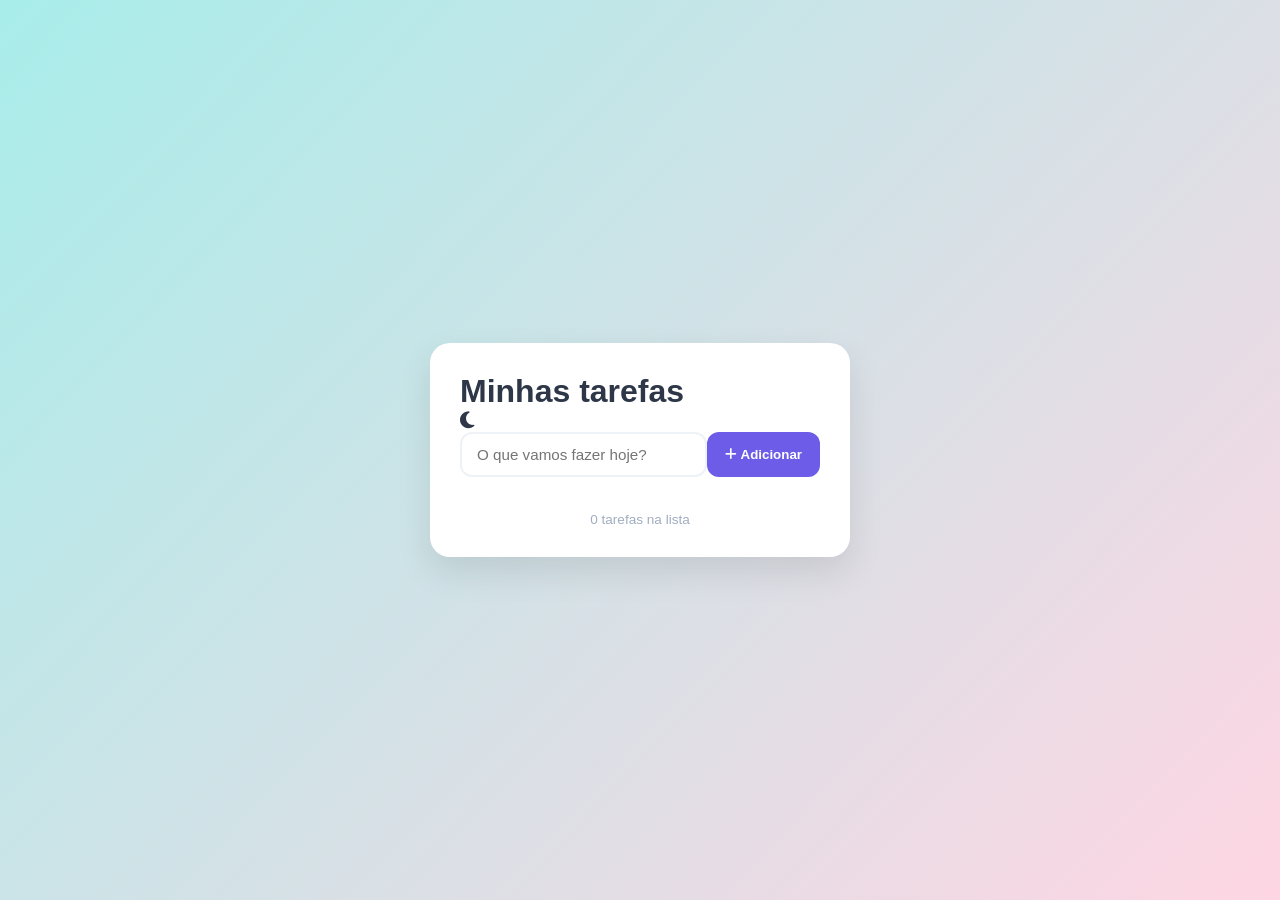
==== index.html @ 9d619271 "alterações css v1" ====
<!DOCTYPE html>
<html lang="pt-br">
<head>
    <meta charset="UTF-8">
    <meta name="viewport" content="width=device-width, initial-scale=1.0">
    <title>Meu painel de tarefas</title>
    <link rel="stylesheet" href="style.css">
    <link rel="stylesheet" href="https://cdnjs.cloudflare.com/ajax/libs/font-awesome/6.4.0/css/all.min.css">
</head>
<body>
    
    <div class="cartao-aplicacao">
        <header class="cabecario-aplicacao">
            <h1>Minhas tarefas</h1>
            <button class="botao-icone" id="botao-alternar-tema">
                <i class="fa-solid fa-moon"></i>
            </button>
        </header>
        <div class="caixa-entrada">
            <input type="text"  id="campo-tarefas" placeholder="O que vamos fazer hoje?">
            <button class="botao-principal" >
                <i class="fa-solid fa-plus"></i> Adicionar
            </button>
        </div>
        <ul class="lista-tarefas" id="lista-tarefas">
            <!-- Ás tarefas serão inseridas dinamicamente pelo Js -->
        </ul>
        <footer class="rodape-aplicacao">
            <span id="contador-tarefas">0 tarefas na lista</span>
        </footer>
    </div>
    <script src="script.js"></script>
    
</body>
</html>
---- style.css ----
/* Variáveis CSS - facilitar o uso de temas para formatação */
:root{
    --gradiente-fundo:linear-gradient(134deg, #a8edea 0%, #fed6e3 100%);
    --fundo-cartao: #fff;
    --cor-texto: #2d3748;
    --cor-primaria: #6c5ce7;
    --cor-primaria-destaque: #5b4bc4;
    --cor-borda: #edf2f7;
    --cor-perigo: #ff7675;
    --cor-concluido: #a0aec0;
}

/* Modo escuro (ativado via classe no body) */
body.modo-escuro{
    --gradiente-fundo: linear-gradient(135deg, #2d3748 0%, #1a202c 100%);
    --fundo-cartao: #1a202c;
    --cor-texto: #f7fafc;
    --cor-borda: #4a5568;
}

*{
    box-sizing: border-box;
    margin: 0;
    padding: 0;
    font-family: 'Segoe UI', Tahoma, Geneva, Verdana, sans-serif;
    transition: background 0.3s, color 0.3;
}

body{
    background: var(--gradiente-fundo);
    min-height: 100vh;
    display: flex;
    justify-content: center;
    align-items: center;
    padding: 20px;
}

.cartao-aplicacao{
    background: var(--fundo-cartao);
    color: var(--cor-texto);
    width: 100%;
    max-width: 420px;
    border-radius: 20px;
    padding: 30px;
    box-shadow: 0 15px 35px rgba(0,0,0,0.1);
}

.cabecalho-aplicacao{
    display: flex;
    justify-content: space-between;
    align-items: center;
    margin-bottom: 25px;
}

.cabecalho-aplicacao h1{
    font-size: 1.5rem;
    font-weight: 700;
}

.botao-icone{
    background: transparent;
    border: none;
    font-size: 1.2rem;
    color: var(--cor-texto);
    cursor: pointer;
}

.caixa-entrada{
    display: flex;
    gap: 10x;
    margin-bottom: 20px;
}

input[type="text"]{
    flex: 1;
    padding: 12px 15px;
    border: 2px solid var(--cor-borda);
    border-radius: 12px;
    outline: none;
    font-size: 0.95rem;
    background: transparent;
    color: var(--cor-texto);
}

input[type="text"]:focus{
    border-color: var(--cor-primaria);
}

.botao-principal{
    background: var(--cor-primaria);
    color: white;
    border: none;
    padding: 12px 18px;
    border-radius: 12px;
    font-weight: 600;
    cursor: pointer;
    transition: transform 0.1s, background 0.2s;
}

.botao-principal:hover{
    background: var(--cor-primaria-destaque);
    transform: translateY(-2px);
}

.lista-tarefas{
    list-style: none;
    max-height: 280px;
    overflow-y: auto;
}

.item-tarefa{
    display: flex;
    align-items: center;
    justify-content: space-between;
    padding: 12px;
    background: var(--cor-borda);
    border-radius: 10px;
    margin-bottom: 10px;
    animation: aparecer 0.3s ease;
}

.item-tarefa.concluido span{
    text-decoration: line-through;
    color: var(--cor-concluido);

}

.acoes-tarefa{
    display: flex;
    gap: 8px;
}

.botao-acao{
    background: none;
    border: none;
    cursor: pointer;
    font-size: 1rem;
    color: var(--cor-texto);
}

.botao-acao.excluir:hover{
    color: var(--cor-perigo);
}

.rodape-aplicacao{
    margin-top: 15px;
    font-size: 0.85rem;
    color: var(--cor-concluido);
    text-align: center;
}

@keyframes aparecer{
    from{
        opacity: 0; transform: translateY(10px)
    }
    to{
        opacity: 1; transform: translateY(0);
    }
}
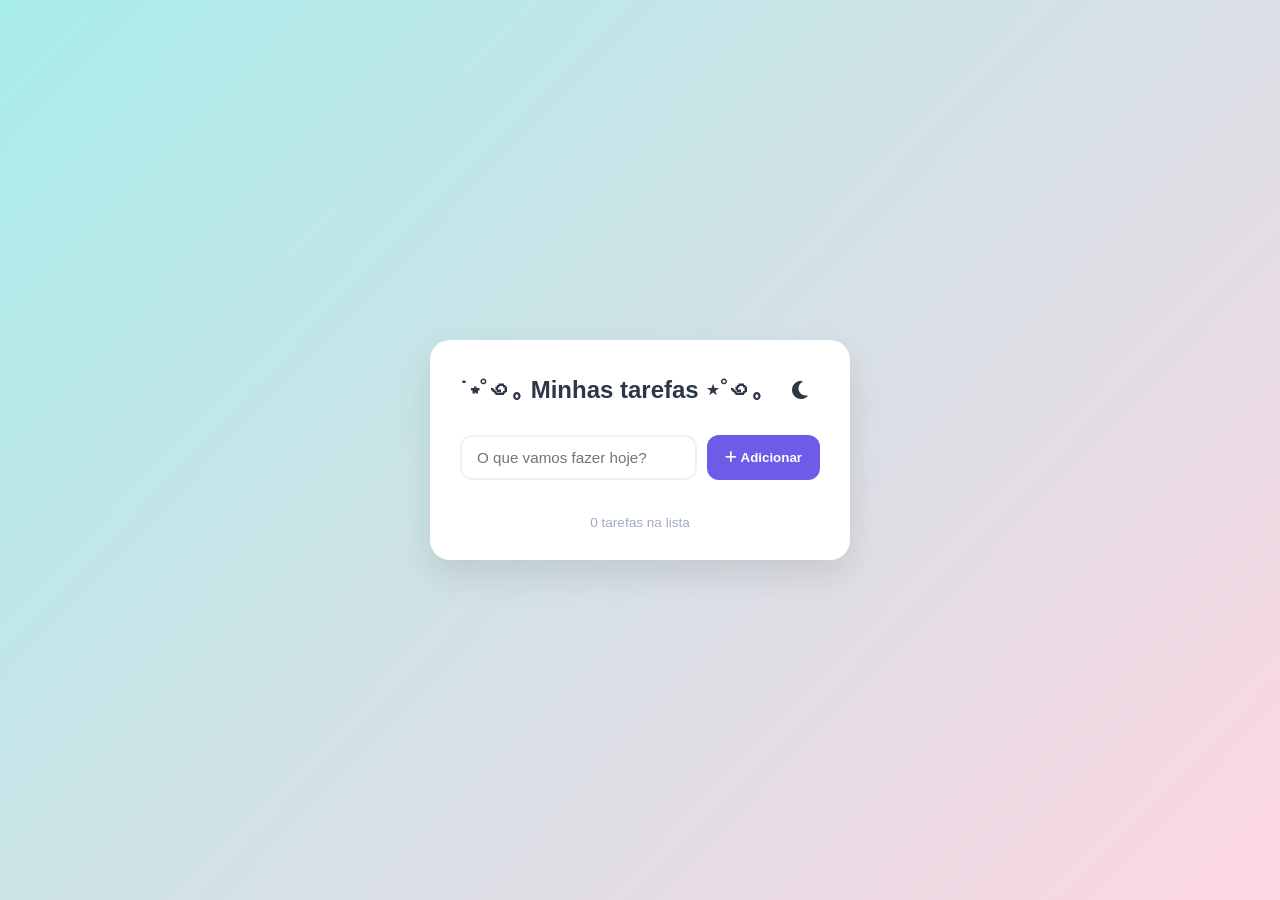
==== commit 17f652f6: "js atualizado-gabriela" ====
--- a/index.html
+++ b/index.html
@@ -3,7 +3,7 @@
 <head>
     <meta charset="UTF-8">
     <meta name="viewport" content="width=device-width, initial-scale=1.0">
-    <title>Meu painel de tarefas</title>
+    <title>Meu painel de tarefas </title>
     <link rel="stylesheet" href="style.css">
     <link rel="stylesheet" href="https://cdnjs.cloudflare.com/ajax/libs/font-awesome/6.4.0/css/all.min.css">
 </head>
@@ -11,7 +11,7 @@
     
     <div class="cartao-aplicacao">
         <header class="cabecario-aplicacao">
-            <h1>Minhas tarefas</h1>
+            <h1>  ˙⋆˚꩜｡ Minhas tarefas  ⋆˚꩜｡</h1>
             <button class="botao-icone" id="botao-alternar-tema">
                 <i class="fa-solid fa-moon"></i>
             </button>
--- a/style.css
+++ b/style.css
@@ -1,6 +1,5 @@
-/* Variáveis CSS - facilitar o uso de temas para formatação */
-:root{
-    --gradiente-fundo:linear-gradient(134deg, #a8edea 0%, #fed6e3 100%);
+:root {
+    --gradiente-fundo: linear-gradient(134deg, #a8edea 0%, #fed6e3 100%);
     --fundo-cartao: #fff;
     --cor-texto: #2d3748;
     --cor-primaria: #6c5ce7;
@@ -10,23 +9,23 @@
     --cor-concluido: #a0aec0;
 }
 
-/* Modo escuro (ativado via classe no body) */
-body.modo-escuro{
-    --gradiente-fundo: linear-gradient(135deg, #2d3748 0%, #1a202c 100%);
-    --fundo-cartao: #1a202c;
+    body.modo-escuro {
+    --gradiente-fundo: linear-gradient(135deg, #001f3f 0%, #000000 100%);
+    --fundo-cartao: #0b1220;
     --cor-texto: #f7fafc;
-    --cor-borda: #4a5568;
+    --cor-borda: #26364d;
 }
 
-*{
+
+* {
     box-sizing: border-box;
     margin: 0;
     padding: 0;
     font-family: 'Segoe UI', Tahoma, Geneva, Verdana, sans-serif;
-    transition: background 0.3s, color 0.3;
+    transition: background 0.3s, color 0.3s;
 }
 
-body{
+body {
     background: var(--gradiente-fundo);
     min-height: 100vh;
     display: flex;
@@ -35,43 +34,54 @@
     padding: 20px;
 }
 
-.cartao-aplicacao{
+.cartao-aplicacao {
     background: var(--fundo-cartao);
     color: var(--cor-texto);
     width: 100%;
     max-width: 420px;
     border-radius: 20px;
     padding: 30px;
-    box-shadow: 0 15px 35px rgba(0,0,0,0.1);
+    box-shadow: 0 15px 35px rgba(0, 0, 0, 0.1);
 }
 
-.cabecalho-aplicacao{
+.cabecario-aplicacao {
     display: flex;
     justify-content: space-between;
     align-items: center;
     margin-bottom: 25px;
 }
 
-.cabecalho-aplicacao h1{
+.cabecario-aplicacao h1 {
     font-size: 1.5rem;
     font-weight: 700;
 }
 
-.botao-icone{
+.botao-icone {
     background: transparent;
     border: none;
-    font-size: 1.2rem;
+    font-size: 1.3rem;
     color: var(--cor-texto);
     cursor: pointer;
+    width: 40px;
+    height: 40px;
+    border-radius: 50%;
+    display: flex;
+    align-items: center;
+    justify-content: center;
 }
 
-.caixa-entrada{
+.botao-icone:hover {
+    background: var(--cor-borda);
+    color: var(--cor-primaria);
+}
+
+.caixa-entrada {
     display: flex;
-    gap: 10x;
+    gap: 10px;
     margin-bottom: 20px;
 }
 
-input[type="text"]{
+input[type="text"] {
     flex: 1;
     padding: 12px 15px;
     border: 2px solid var(--cor-borda);
@@ -82,11 +92,11 @@
     color: var(--cor-texto);
 }
 
-input[type="text"]:focus{
+input[type="text"]:focus {
     border-color: var(--cor-primaria);
 }
 
-.botao-principal{
+.botao-principal {
     background: var(--cor-primaria);
     color: white;
     border: none;
@@ -97,18 +107,18 @@
     transition: transform 0.1s, background 0.2s;
 }
 
-.botao-principal:hover{
+.botao-principal:hover {
     background: var(--cor-primaria-destaque);
     transform: translateY(-2px);
 }
 
-.lista-tarefas{
+.lista-tarefas {
     list-style: none;
     max-height: 280px;
     overflow-y: auto;
 }
 
-.item-tarefa{
+.item-tarefa {
     display: flex;
     align-items: center;
     justify-content: space-between;
@@ -119,18 +129,17 @@
     animation: aparecer 0.3s ease;
 }
 
-.item-tarefa.concluido span{
+.item-tarefa.concluido span {
     text-decoration: line-through;
     color: var(--cor-concluido);
-
 }
 
-.acoes-tarefa{
+.acoes-tarefa {
     display: flex;
     gap: 8px;
 }
 
-.botao-acao{
+.botao-acao {
     background: none;
     border: none;
     cursor: pointer;
@@ -138,22 +147,25 @@
     color: var(--cor-texto);
 }
 
-.botao-acao.excluir:hover{
+.botao-acao.excluir:hover {
     color: var(--cor-perigo);
 }
 
-.rodape-aplicacao{
+.rodape-aplicacao {
     margin-top: 15px;
     font-size: 0.85rem;
     color: var(--cor-concluido);
     text-align: center;
 }
 
-@keyframes aparecer{
-    from{
-        opacity: 0; transform: translateY(10px)
+@keyframes aparecer {
+    from {
+        opacity: 0;
+        transform: translateY(10px);
     }
-    to{
-        opacity: 1; transform: translateY(0);
+
+    to {
+        opacity: 1;
+        transform: translateY(0);
     }
-}+}
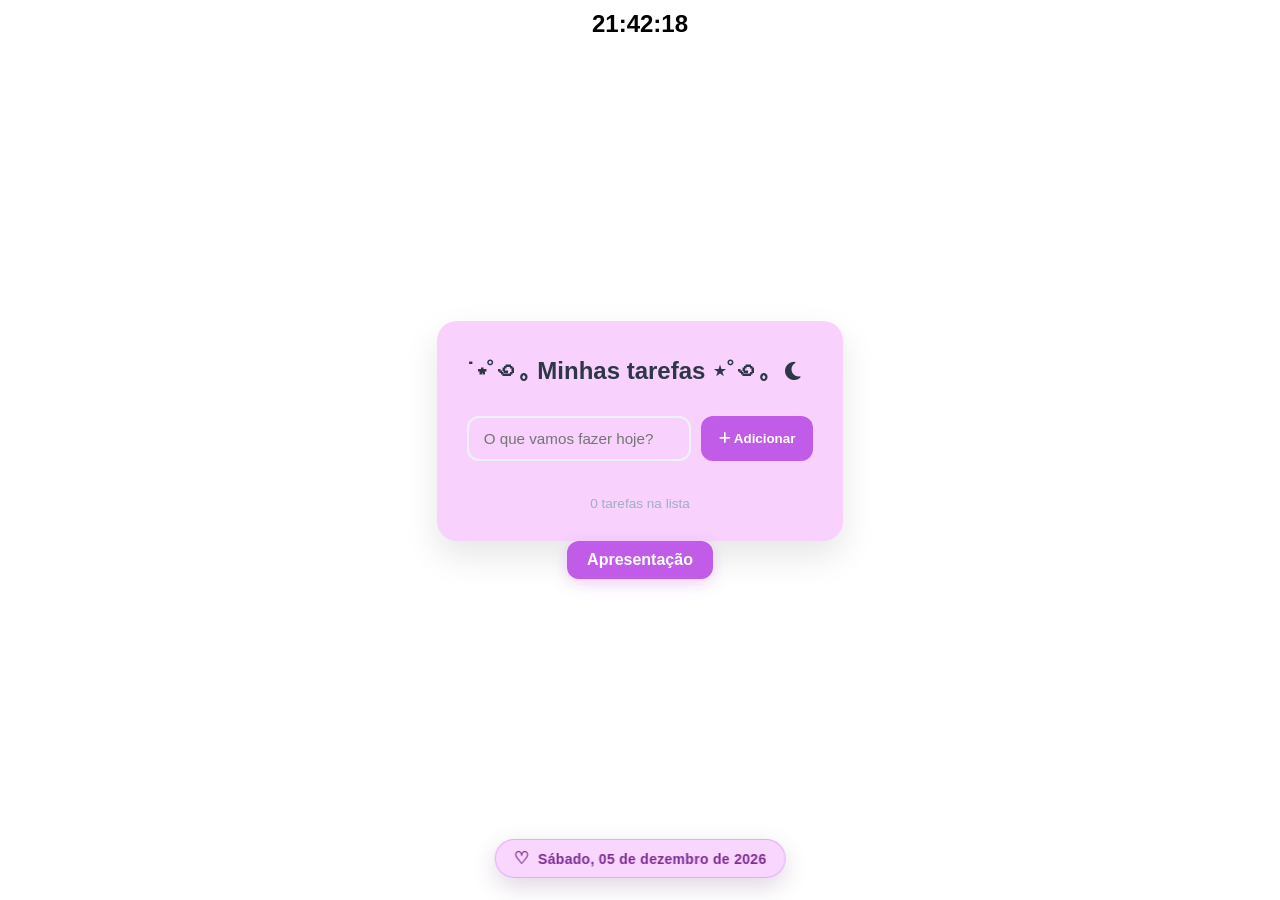
==== commit b612dce4: "versão2 gerenciador tarefas" ====
--- a/index.html
+++ b/index.html
@@ -1,35 +1,32 @@
 <!DOCTYPE html>
 <html lang="pt-br">
+
 <head>
     <meta charset="UTF-8">
     <meta name="viewport" content="width=device-width, initial-scale=1.0">
-    <title>Meu painel de tarefas </title>
+    <title>Meu painel de tarefas</title>
     <link rel="stylesheet" href="style.css">
     <link rel="stylesheet" href="https://cdnjs.cloudflare.com/ajax/libs/font-awesome/6.4.0/css/all.min.css">
 </head>
+
 <body>
-    
-    <div class="cartao-aplicacao">
-        <header class="cabecario-aplicacao">
-            <h1>  ˙⋆˚꩜｡ Minhas tarefas  ⋆˚꩜｡</h1>
-            <button class="botao-icone" id="botao-alternar-tema">
-                <i class="fa-solid fa-moon"></i>
-            </button>
-        </header>
-        <div class="caixa-entrada">
-            <input type="text"  id="campo-tarefas" placeholder="O que vamos fazer hoje?">
-            <button class="botao-principal" >
-                <i class="fa-solid fa-plus"></i> Adicionar
-            </button>
+    <div id="horario">00:00:00</div>
+    <div class="pagina-gerenciador">
+        <div class="cartao-aplicacao">
+            <header class="cabecario-aplicacao">
+                <h1>˙⋆˚꩜｡ Minhas tarefas ⋆˚꩜｡</h1> <button class="botao-icone" id="botao-alternar-tema"> <i
+                        class="fa-solid fa-moon"></i> </button>
+            </header>
+            <div class="caixa-entrada"> <input type="text" id="campo-tarefas" placeholder="O que vamos fazer hoje?">
+                <button class="botao-principal"> <i class="fa-solid fa-plus"></i> Adicionar </button> </div>
+            <div class="data-bonita" id="data-bonita"> <span class="data-icone">♡</span> <span id="data-atual">
+                    Carregando data... </span> </div>
+            <ul class="lista-tarefas" id="lista-tarefas"> </ul>
+            <footer class="rodape-aplicacao"> <span id="contador-tarefas"> 0 tarefas na lista </span> </footer>
         </div>
-        <ul class="lista-tarefas" id="lista-tarefas">
-            <!-- Ás tarefas serão inseridas dinamicamente pelo Js -->
-        </ul>
-        <footer class="rodape-aplicacao">
-            <span id="contador-tarefas">0 tarefas na lista</span>
-        </footer>
+        <div id="linkApresentar"> <a href="index2.html"> Apresentação </a> </div>
     </div>
     <script src="script.js"></script>
-    
 </body>
+
 </html>
--- a/style.css
+++ b/style.css
@@ -1,39 +1,59 @@
 :root {
-    --gradiente-fundo: linear-gradient(134deg, #a8edea 0%, #fed6e3 100%);
-    --fundo-cartao: #fff;
+    --fundo-cartao: #f8d1fd;
     --cor-texto: #2d3748;
-    --cor-primaria: #6c5ce7;
-    --cor-primaria-destaque: #5b4bc4;
+    --cor-primaria: #c05ce7;
+    --cor-primaria-destaque: #b64bc4;
     --cor-borda: #edf2f7;
     --cor-perigo: #ff7675;
     --cor-concluido: #a0aec0;
 }
 
-    body.modo-escuro {
-    --gradiente-fundo: linear-gradient(135deg, #001f3f 0%, #000000 100%);
-    --fundo-cartao: #0b1220;
+body.modo-escuro {
+    background-image: url(fundo.escuro.jpg);
+    background-size: cover;
+    --fundo-cartao: #350647;
     --cor-texto: #f7fafc;
     --cor-borda: #26364d;
 }
-
 
 * {
     box-sizing: border-box;
     margin: 0;
     padding: 0;
-    font-family: 'Segoe UI', Tahoma, Geneva, Verdana, sans-serif;
+    font-family: 'Franklin Gothic Medium', 'Arial Narrow', Arial, sans-serif;
     transition: background 0.3s, color 0.3s;
 }
 
 body {
-    background: var(--gradiente-fundo);
+    background-image: url(fundo.claro.jpg);
+    background-size: cover;
+    background-position: center;
+    background-attachment: fixed;
     min-height: 100vh;
     display: flex;
     justify-content: center;
     align-items: center;
     padding: 20px;
-}
-
+    color: var(--cor-texto);
+}
+
+#horario {
+    position: fixed;
+    top: 10px;
+    left: 50%;
+    transform: translateX(-50%);
+    font-family: Arial, sans-serif;
+    font-size: 24px;
+    font-weight: bold;
+    color: black;
+    z-index: 9999;
+}
+
+body.modo-escuro #horario {
+    color: white;
+}
+
+/* GERENCIADOR DE TAREFAS */
 .cartao-aplicacao {
     background: var(--fundo-cartao);
     color: var(--cor-texto);
@@ -158,6 +178,147 @@
     text-align: center;
 }
 
+.data-bonita {
+    position: fixed;
+    left: 50%;
+    bottom: 22px;
+    transform: translateX(-50%);
+    display: flex;
+    align-items: center;
+    gap: 9px;
+    padding: 10px 18px;
+    border-radius: 999px;
+    background: rgba(248, 209, 253, 0.88);
+    color: #7b2c91;
+    border: 1px solid rgba(192, 92, 231, 0.35);
+    box-shadow: 0 8px 25px rgba(80, 20, 100, 0.18);
+    font-family: Arial, sans-serif;
+    font-size: 14px;
+    font-weight: 700;
+    letter-spacing: 0.3px;
+    backdrop-filter: blur(8px);
+    -webkit-backdrop-filter: blur(8px);
+    z-index: 9998;
+    white-space: nowrap;
+}
+
+.data-icone {
+    font-size: 17px;
+    line-height: 1;
+}
+
+body.modo-escuro .data-bonita {
+    background: rgba(53, 6, 71, 0.88);
+    color: #f3b8ff;
+    border-color: rgba(243, 184, 255, 0.25);
+    box-shadow: 0 8px 25px rgba(0, 0, 0, 0.3);
+}
+
+/* PÁGINA DE APRESENTAÇÃO */
+.cartao-apresentacao {
+    width: 100%;
+    max-width: 650px;
+    background: var(--fundo-cartao);
+    color: var(--cor-texto);
+    padding: 35px;
+    border-radius: 25px;
+    box-shadow: 0 15px 35px rgba(0, 0, 0, 0.18);
+    text-align: center;
+    animation: aparecer 0.6s ease;
+}
+
+.cartao-apresentacao h1 {
+    font-size: 1.8rem;
+    margin-bottom: 25px;
+    color: var(--cor-texto);
+}
+
+.foto-perfil {
+    width: 190px;
+    height: 190px;
+    object-fit: cover;
+    border-radius: 50%;
+    border: 6px solid var(--cor-primaria);
+    box-shadow: 0 8px 20px rgba(0, 0, 0, 0.18);
+    margin-bottom: 25px;
+}
+
+pagina-gerenciador {
+    width: 100%;
+    display: flex;
+    flex-direction: column;
+    align-items: center;
+    justify-content: center;
+    gap: 18px;
+}
+
+#linkApresentar {
+    text-align: center;
+}
+
+#linkApresentar a {
+    display: inline-block;
+    padding: 10px 20px;
+    border-radius: 12px;
+    background: var(--cor-primaria);
+    color: white;
+    text-decoration: none;
+    font-size: 1rem;
+    font-weight: 600;
+    box-shadow: 0 5px 15px rgba(192, 92, 231, 0.25);
+}
+
+#linkApresentar a:hover {
+    background: var(--cor-primaria-destaque);
+    transform: translateY(-2px);
+}
+
+.foto-perfil:hover {
+    transform: scale(1.04);
+}
+
+.texto-apresentacao {
+    background: rgba(255, 255, 255, 0.25);
+    border: 1px solid rgba(192, 92, 231, 0.2);
+    border-radius: 15px;
+    padding: 18px;
+    margin-bottom: 20px;
+}
+
+body.modo-escuro .texto-apresentacao {
+    background: rgba(0, 0, 0, 0.15);
+}
+
+.texto-apresentacao h3 {
+    font-size: 1rem;
+    line-height: 1.7;
+    font-weight: 500;
+}
+
+.divisor {
+    width: 70%;
+    height: 2px;
+    margin: 30px auto;
+    background: linear-gradient(to right, transparent, var(--cor-primaria), transparent);
+}
+
+.botao-voltar {
+    display: inline-block;
+    margin-top: 5px;
+    padding: 13px 22px;
+    border-radius: 12px;
+    background: var(--cor-primaria);
+    color: white;
+    text-decoration: none;
+    font-weight: 600;
+    box-shadow: 0 5px 15px rgba(192, 92, 231, 0.25);
+}
+
+.botao-voltar:hover {
+    background: var(--cor-primaria-destaque);
+    transform: translateY(-2px);
+}
+
 @keyframes aparecer {
     from {
         opacity: 0;
@@ -169,3 +330,34 @@
         transform: translateY(0);
     }
 }
+
+@media (max-width: 600px) {
+    body {
+        padding: 70px 15px 30px;
+    }
+
+    .cartao-apresentacao {
+        padding: 25px 18px;
+        border-radius: 20px;
+    }
+
+    .cartao-apresentacao h1 {
+        font-size: 1.4rem;
+    }
+
+    .foto-perfil {
+        width: 150px;
+        height: 150px;
+    }
+
+    .texto-apresentacao h3 {
+        font-size: 0.9rem;
+        line-height: 1.6;
+    }
+
+    .data-bonita {
+        bottom: 14px;
+        font-size: 12px;
+        padding: 9px 14px;
+    }
+}
